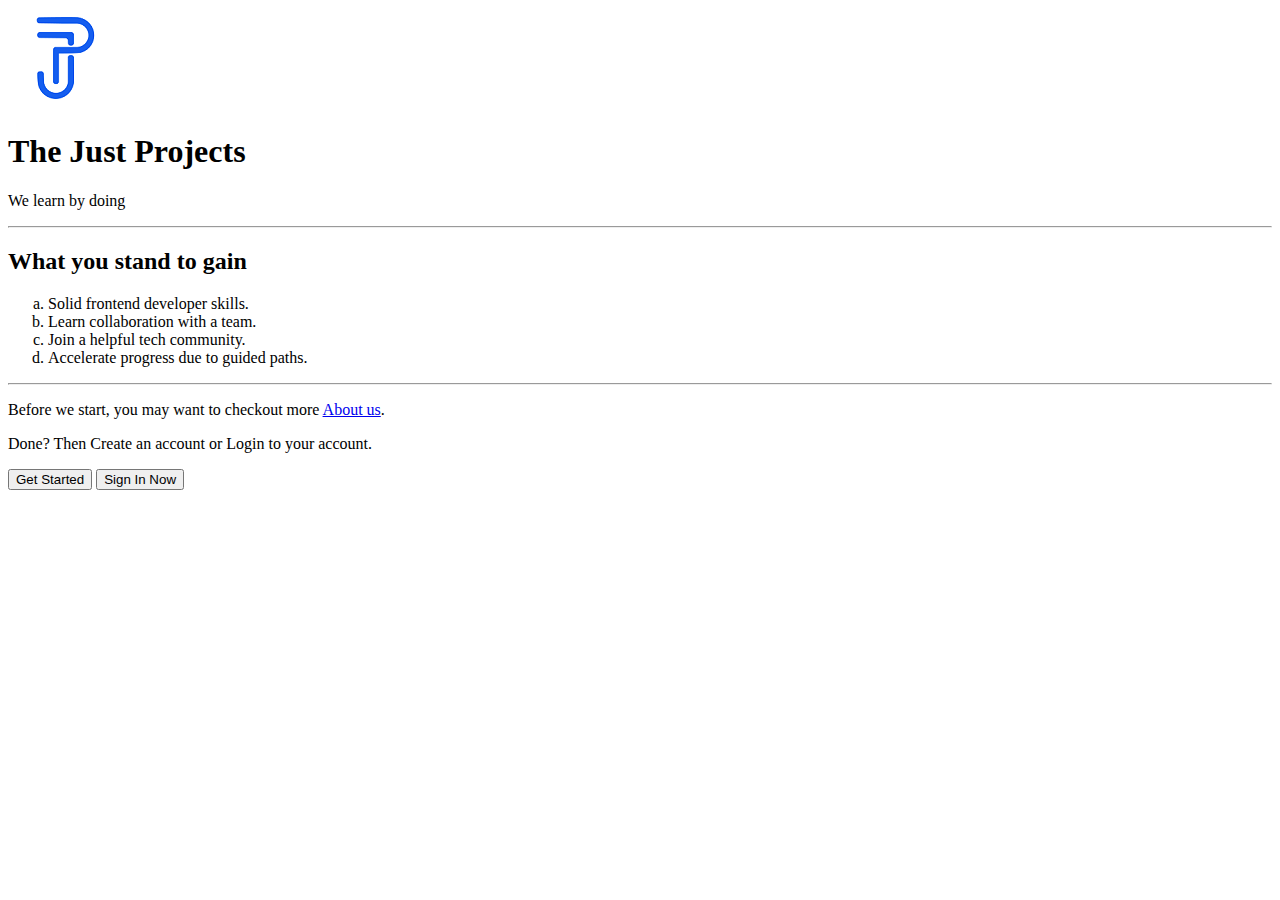
==== index.html @ 87284b23 "Please enter the commit message for your changes. Lines starting" ====
<!DOCTYPE html>
<html>
    <head>
        <title>Home Page</title>
    </head>
    <body>
        <img src="tjp.png">
        <h1>The Just Projects</h1>
    <p>We learn by doing</p>
    <hr>
    <h2>What you stand to gain</h2>
    <ol type="a">
        <li>Solid frontend developer skills.</li>
        <li>Learn collaboration with a team.</li>
        <li>Join a helpful tech community.</li>
        <li>Accelerate progress due to guided paths.</li>
    </ol>
    <hr>
    <p>Before we start, you may want to checkout more <a href="About Us.html">About us</a>.</p>
    <p>Done? Then Create an account or Login to your account.</p>
    <form>
        <input type="Submit" value="Get Started">
        <input type="submit" value="Sign In Now">
    </form>

    </body>
</html>
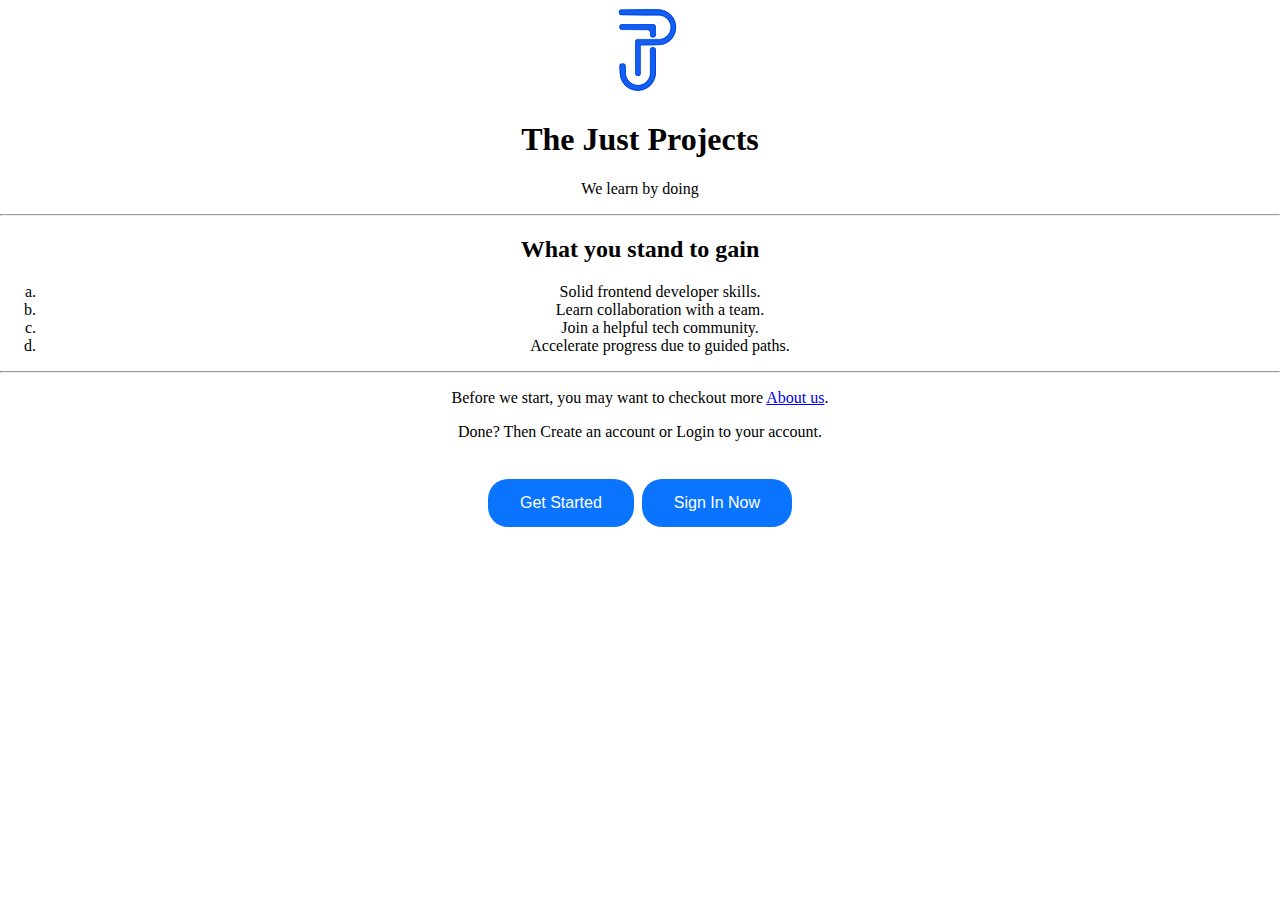
==== commit 92cac8f7: "Add files via upload" ====
--- a/index.html
+++ b/index.html
@@ -1,27 +1,33 @@
-<!DOCTYPE html>
-<html>
-    <head>
-        <title>Home Page</title>
-    </head>
-    <body>
-        <img src="tjp.png">
-        <h1>The Just Projects</h1>
-    <p>We learn by doing</p>
-    <hr>
-    <h2>What you stand to gain</h2>
-    <ol type="a">
-        <li>Solid frontend developer skills.</li>
-        <li>Learn collaboration with a team.</li>
-        <li>Join a helpful tech community.</li>
-        <li>Accelerate progress due to guided paths.</li>
-    </ol>
-    <hr>
-    <p>Before we start, you may want to checkout more <a href="About Us.html">About us</a>.</p>
-    <p>Done? Then Create an account or Login to your account.</p>
-    <form>
-        <input type="Submit" value="Get Started">
-        <input type="submit" value="Sign In Now">
-    </form>
-
-    </body>
-</html>+<!DOCTYPE html>
+<html lang="en">
+<head>
+    <meta charset="UTF-8">
+    <meta http-equiv="X-UA-Compatible" content="IE=edge">
+    <meta name="viewport" content="width=device-width, initial-scale=1.0">
+        <title>home page</title>
+        <link rel="stylesheet" href="style.css">
+        
+    </head>
+        
+            <div class="img_div"><img src="tjp.png" alt=""></div>
+            <h1>The Just Projects</h1>
+            <p>We learn by doing</p>
+            <hr>
+            <h2>What you stand to gain</h2>
+<div class="list">
+        <ol type="a">
+            <li>Solid frontend developer skills.</li>
+            <li>Learn collaboration with a team.</li>
+            <li>Join a helpful tech community.</li>
+            <li>Accelerate progress due to guided paths.</li>
+        </ol>
+</div>
+        <hr>
+    <p>Before we start, you may want to checkout more <a href="About Us.html">About us</a>.</p>
+    <p>Done? Then Create an account or Login to your account.</p>
+    <br>
+    <div class="button_div">
+        <button class="button">Get Started</button>
+        <button class="button">Sign In Now</button>
+    </div>
+    </body>
--- a/style.css
+++ b/style.css
@@ -0,0 +1,42 @@
+    body{
+    font-family: 'Cambria', cursive;
+    padding: 0;
+    margin: 0;
+    box-sizing: border-box;
+}
+ h1{
+    text-align: center;
+}
+ p {
+    text-align: center;
+}
+
+ h2 {
+    text-align: center;
+}
+ .list{
+    text-align: center;
+}
+img{
+    display: block;
+    margin: 0 auto;
+}
+
+.button_div{
+    text-align: center;
+}
+.button{
+    text-align: center;
+    background-color: #0a74ff;
+  border: none;
+  color: white;
+  padding: 15px 32px;
+  text-align: center;
+  text-decoration: none;
+  display: inline-block;
+  font-size: 16px;
+  margin: 4px 2px;
+  cursor: pointer;
+  border-radius: 20px;
+    
+}